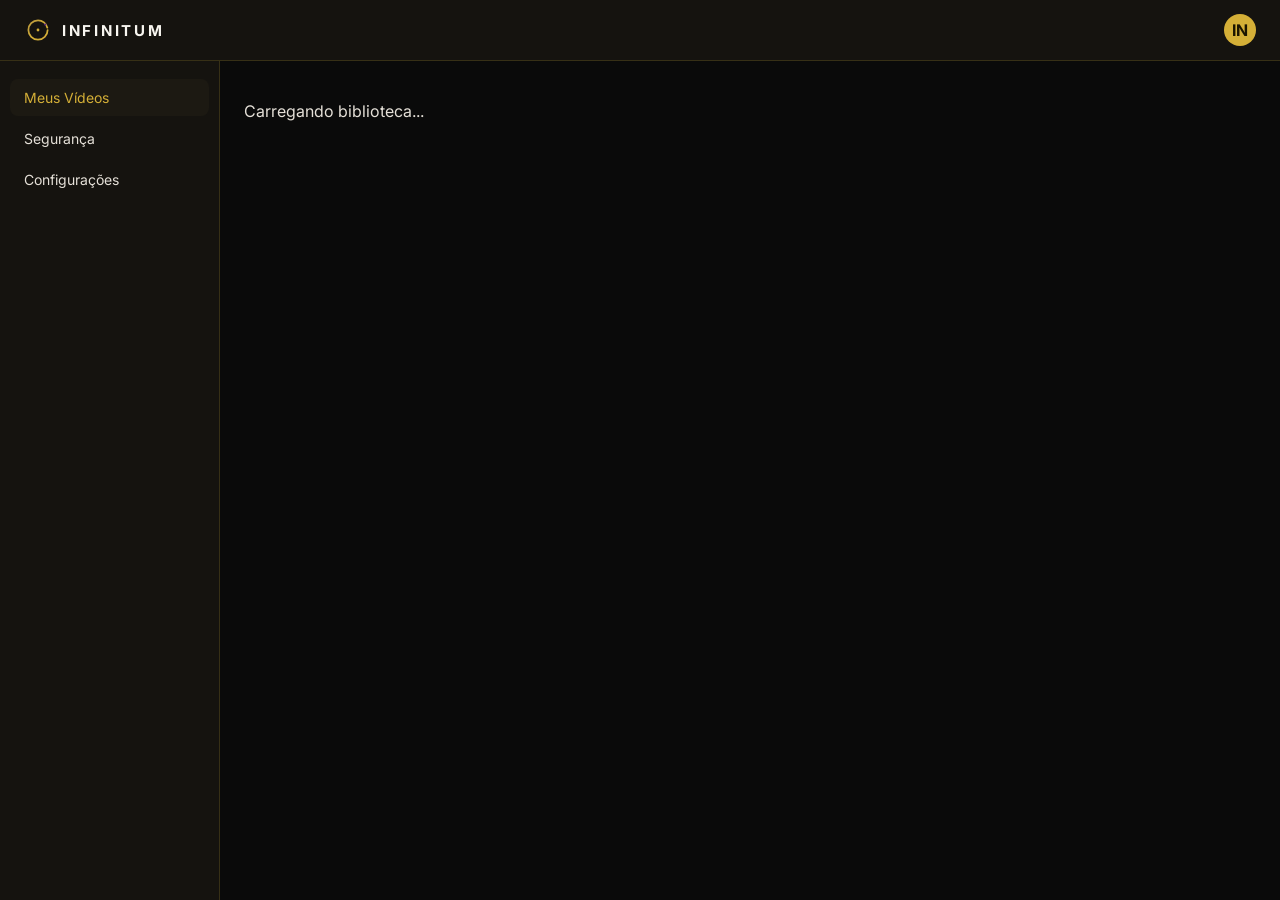
==== index.html @ 33e52395 "feat: dashboard shell with header and sidebar nav Co-Authored-By: Claude Sonnet 5 <noreply@anthropic" ====
<!doctype html>
<html lang="pt-BR">
<head>
<meta charset="utf-8">
<meta name="viewport" content="width=device-width, initial-scale=1">
<title>V Infinitum — Dashboard</title>
<link rel="icon" href="assets/logo.svg" type="image/svg+xml">
<link rel="stylesheet" href="theme.css">
<style>
  body { display: flex; flex-direction: column; min-height: 100vh; }
  header {
    display: flex; align-items: center; justify-content: space-between;
    padding: 14px 24px; border-bottom: 1px solid var(--border); background: var(--surface);
  }
  .brand { display: flex; align-items: center; gap: 10px; }
  .brand img { width: 28px; height: 28px; }
  .brand span { font-size: 15px; }
  .avatar {
    width: 32px; height: 32px; border-radius: 50%;
    background: var(--gold); color: #1a1400; font-weight: 700;
    display: flex; align-items: center; justify-content: center;
  }
  .layout { display: flex; flex: 1; }
  nav.sidebar {
    width: 220px; border-right: 1px solid var(--border); background: var(--surface);
    padding: 18px 10px;
  }
  nav.sidebar a {
    display: block; padding: 10px 14px; margin-bottom: 4px; border-radius: 8px;
    color: var(--silver); text-decoration: none; font-size: 14px;
  }
  nav.sidebar a.active, nav.sidebar a:hover { background: var(--surface-2); color: var(--gold); }
  main { flex: 1; padding: 24px; }
  [hidden] { display: none !important; }
</style>
</head>
<body>
  <header>
    <div class="brand">
      <img src="assets/logo.svg" alt="">
      <span class="wordmark">Infinitum</span>
    </div>
    <div class="avatar">IN</div>
  </header>
  <div class="layout">
    <nav class="sidebar">
      <a href="#videos" class="active" data-nav="videos">Meus Vídeos</a>
      <a href="#security" data-nav="security">Segurança</a>
      <a href="#settings" data-nav="settings">Configurações</a>
    </nav>
    <main id="mainView"></main>
  </div>

<script src="storage.js"></script>
<script>
  var mainView = document.getElementById('mainView');
  var navLinks = document.querySelectorAll('nav.sidebar a');

  function setActiveNav(name) {
    navLinks.forEach(function (a) {
      a.classList.toggle('active', a.dataset.nav === name);
    });
  }

  navLinks.forEach(function (a) {
    a.addEventListener('click', function (e) {
      e.preventDefault();
      setActiveNav(a.dataset.nav);
      if (a.dataset.nav === 'videos') renderVideoList();
      else mainView.innerHTML = '<p style="color:var(--silver)">Em breve.</p>';
    });
  });

  function renderVideoList() {
    mainView.innerHTML = '<p style="color:var(--silver)">Carregando biblioteca...</p>';
  }

  renderVideoList();
</script>
</body>
</html>
---- theme.css ----
@import url('https://fonts.googleapis.com/css2?family=Inter:wght@400;500;600;700&display=swap');

:root {
  --bg: #0A0A0A;
  --surface: #15130F;
  --surface-2: #1C1912;
  --border: rgba(212, 175, 55, 0.18);
  --gold: #D4AF37;
  --gold-warm: #C38B2F;
  --gold-aged: #B8973E;
  --purple: #5C2A7E;
  --crimson: #9B1C2C;
  --cream: #F8F6F0;
  --silver: #E5E0D8;
  --font: 'Inter', system-ui, -apple-system, "Segoe UI", sans-serif;
}

* { box-sizing: border-box; }

body {
  margin: 0;
  background: var(--bg);
  color: var(--cream);
  font-family: var(--font);
}

.wordmark {
  font-weight: 700;
  letter-spacing: 0.18em;
  text-transform: uppercase;
  color: var(--cream);
}

.btn {
  font-family: var(--font);
  font-weight: 600;
  border-radius: 10px;
  border: 1px solid var(--border);
  background: var(--surface-2);
  color: var(--cream);
  padding: 10px 18px;
  cursor: pointer;
}

.btn:hover { border-color: var(--gold); }

.btn-primary {
  background: var(--gold);
  color: #1a1400;
  border-color: var(--gold);
}

.btn-primary:hover { background: var(--gold-warm); }

.card {
  background: var(--surface);
  border: 1px solid var(--border);
  border-radius: 14px;
}

input, select, textarea {
  font-family: var(--font);
  background: var(--surface-2);
  color: var(--cream);
  border: 1px solid var(--border);
  border-radius: 8px;
  padding: 8px 10px;
}

input:focus, select:focus, textarea:focus {
  outline: none;
  border-color: var(--gold);
}
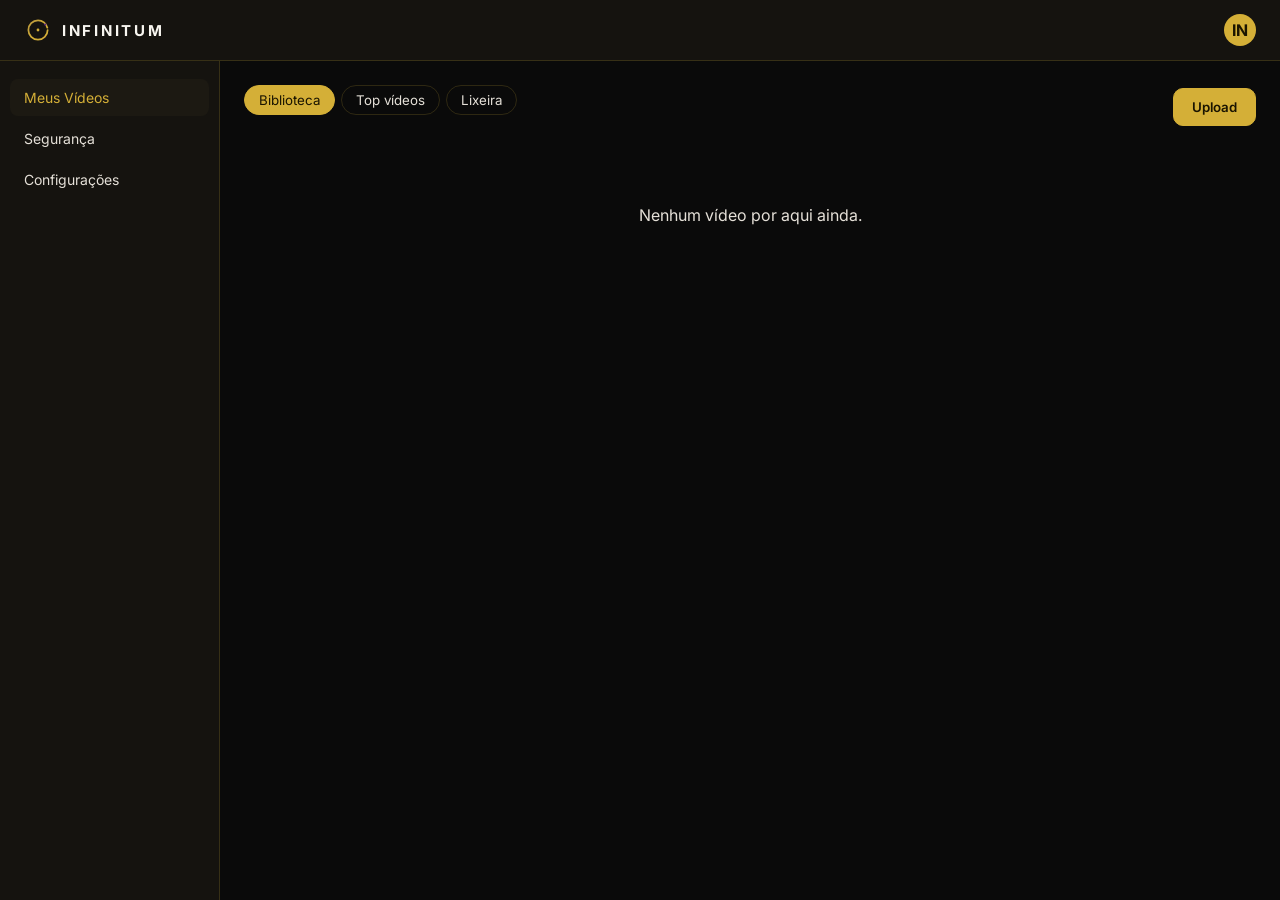
==== commit b160fb4a: "feat: video list with tabs and trash/restore actions Co-Authored-By: Claude Sonnet 5 <noreply@anthro" ====
--- a/index.html
+++ b/index.html
@@ -31,6 +31,17 @@
   }
   nav.sidebar a.active, nav.sidebar a:hover { background: var(--surface-2); color: var(--gold); }
   main { flex: 1; padding: 24px; }
+  .toolbar { display: flex; justify-content: space-between; align-items: center; margin-bottom: 16px; }
+  .tabs { display: flex; gap: 6px; margin-bottom: 14px; }
+  .tabs button { background: transparent; border: 1px solid var(--border); color: var(--silver); padding: 6px 14px; border-radius: 999px; cursor: pointer; font-family: var(--font); }
+  .tabs button.active { background: var(--gold); color: #1a1400; border-color: var(--gold); }
+  table.video-table { width: 100%; border-collapse: collapse; }
+  table.video-table th, table.video-table td { text-align: left; padding: 10px 12px; border-bottom: 1px solid var(--border); font-size: 14px; }
+  table.video-table th { color: var(--silver); font-weight: 600; font-size: 12px; text-transform: uppercase; letter-spacing: 0.05em; }
+  .thumb { width: 64px; height: 36px; background: var(--surface-2); border-radius: 6px; object-fit: cover; }
+  .row-actions button { background: transparent; border: none; color: var(--silver); cursor: pointer; font-size: 16px; margin-right: 8px; }
+  .row-actions button:hover { color: var(--gold); }
+  .empty-state { color: var(--silver); text-align: center; padding: 60px 0; }
   [hidden] { display: none !important; }
 </style>
 </head>
@@ -71,8 +82,65 @@
     });
   });
 
+  var currentTab = 'active'; // 'active' | 'top' | 'trash'
+
   function renderVideoList() {
-    mainView.innerHTML = '<p style="color:var(--silver)">Carregando biblioteca...</p>';
+    var all = getVideos();
+    var list;
+    if (currentTab === 'trash') list = all.filter(function (v) { return v.status === 'trash'; });
+    else if (currentTab === 'top') list = all.filter(function (v) { return v.status === 'active'; }).sort(function (a, b) { return b.plays - a.plays; });
+    else list = all.filter(function (v) { return v.status === 'active'; });
+
+    var rowsHtml = list.map(function (v) {
+      var thumb = v.thumbnail ? '<img class="thumb" src="' + v.thumbnail + '">' : '<div class="thumb"></div>';
+      var date = new Date(v.createdAt).toLocaleDateString('pt-BR');
+      var actions = currentTab === 'trash'
+        ? '<button data-action="restore" data-id="' + v.id + '" title="Restaurar">↺</button><button data-action="delete" data-id="' + v.id + '" title="Excluir definitivamente">🗑</button>'
+        : '<button data-action="edit" data-id="' + v.id + '" title="Editar">✎</button><button data-action="embed" data-id="' + v.id + '" title="Embed">{ }</button><button data-action="trash" data-id="' + v.id + '" title="Excluir">🗑</button>';
+      return '<tr>' +
+        '<td>' + thumb + '</td>' +
+        '<td>' + v.name + '</td>' +
+        '<td>' + date + '</td>' +
+        '<td>' + v.plays + '</td>' +
+        '<td class="row-actions">' + actions + '</td>' +
+        '</tr>';
+    }).join('');
+
+    mainView.innerHTML =
+      '<div class="toolbar">' +
+        '<div class="tabs" id="tabs">' +
+          '<button data-tab="active" class="' + (currentTab === 'active' ? 'active' : '') + '">Biblioteca</button>' +
+          '<button data-tab="top" class="' + (currentTab === 'top' ? 'active' : '') + '">Top vídeos</button>' +
+          '<button data-tab="trash" class="' + (currentTab === 'trash' ? 'active' : '') + '">Lixeira</button>' +
+        '</div>' +
+        '<button class="btn btn-primary" id="uploadBtn">Upload</button>' +
+      '</div>' +
+      (list.length === 0
+        ? '<div class="empty-state">Nenhum vídeo por aqui ainda.</div>'
+        : '<table class="video-table"><thead><tr><th>Thumb</th><th>Nome</th><th>Data</th><th>Plays</th><th>Ações</th></tr></thead><tbody>' + rowsHtml + '</tbody></table>');
+
+    document.getElementById('tabs').addEventListener('click', function (e) {
+      var btn = e.target.closest('button[data-tab]');
+      if (!btn) return;
+      currentTab = btn.dataset.tab;
+      renderVideoList();
+    });
+
+    document.getElementById('uploadBtn').addEventListener('click', function () {
+      console.log('upload modal opens in Task 7');
+    });
+
+    mainView.querySelectorAll('[data-action]').forEach(function (btn) {
+      btn.addEventListener('click', function () {
+        var id = btn.dataset.id;
+        var action = btn.dataset.action;
+        if (action === 'trash') { trashVideo(id); renderVideoList(); }
+        else if (action === 'restore') { restoreVideo(id); renderVideoList(); }
+        else if (action === 'delete') { deleteVideoPermanently(id); renderVideoList(); }
+        else if (action === 'edit') { console.log('editor opens in Task 8', id); }
+        else if (action === 'embed') { console.log('embed modal opens in Task 11', id); }
+      });
+    });
   }
 
   renderVideoList();
